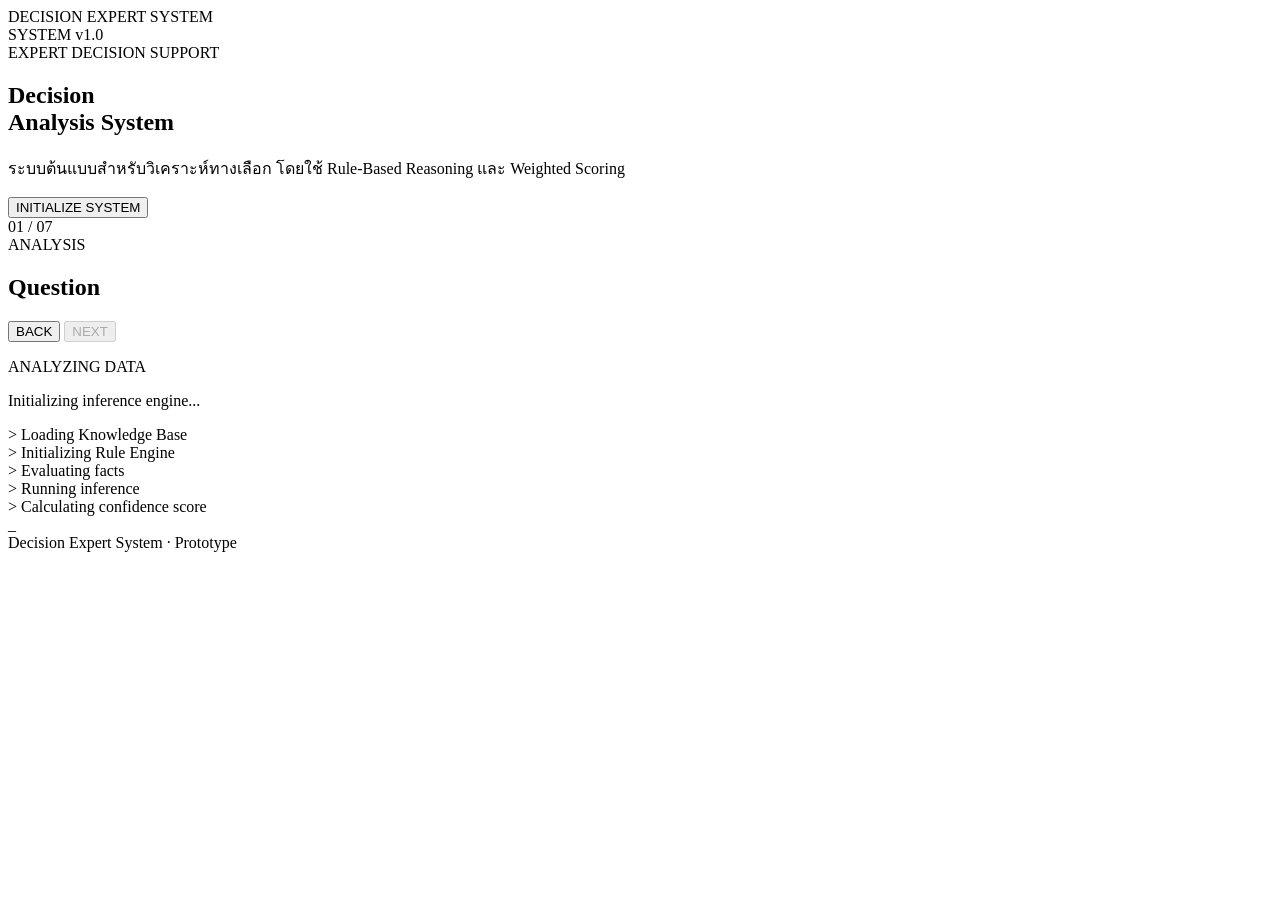
==== index.html @ 9bee4712 "Add files via upload" ====
<!DOCTYPE html>
<html lang="th">
<head>
    <meta charset="UTF-8">
    <meta name="viewport" content="width=device-width, initial-scale=1.0">
    <title>Decision Expert System</title>
    <link rel="stylesheet" href="css/style.css">
</head>

<body>

<div class="app-container">

    <header class="topbar">
        <div class="brand">
            <span class="status-dot"></span>
            DECISION EXPERT SYSTEM
        </div>

        <div class="version">
            SYSTEM v1.0
        </div>
    </header>

    <main>

        <section class="hero">
            <div class="system-label">
                EXPERT DECISION SUPPORT
            </div>

            <h1>
                Decision<br>
                <span>Analysis System</span>
            </h1>

            <p>
                ระบบต้นแบบสำหรับวิเคราะห์ทางเลือก
                โดยใช้ Rule-Based Reasoning และ Weighted Scoring
            </p>

            <button id="startBtn" class="primary-btn">
                INITIALIZE SYSTEM
            </button>
        </section>


        <section id="questionSection" class="question-section hidden">

            <div class="progress-wrapper">

                <div class="progress-info">
                    <span id="questionNumber">01</span>
                    <span id="totalQuestions">/ 07</span>
                </div>

                <div class="progress-bar">
                    <div id="progressBar"></div>
                </div>

            </div>


            <div class="question-card">

                <div class="question-category" id="questionCategory">
                    ANALYSIS
                </div>

                <h2 id="questionText">
                    Question
                </h2>

                <div id="answerContainer" class="answers">
                </div>

            </div>


            <div class="navigation">

                <button id="backBtn" class="secondary-btn">
                    BACK
                </button>

                <button id="nextBtn" class="primary-btn" disabled>
                    NEXT
                </button>

            </div>

        </section>


        <section id="processingSection" class="processing hidden">

            <div class="loader"></div>

            <p class="processing-title">
                ANALYZING DATA
            </p>

            <p id="processingText">
                Initializing inference engine...
            </p>

            <div class="terminal">

                <div>> Loading Knowledge Base</div>
                <div>> Initializing Rule Engine</div>
                <div>> Evaluating facts</div>
                <div>> Running inference</div>
                <div>> Calculating confidence score</div>
                <div class="terminal-cursor">_</div>

            </div>

        </section>

    </main>

    <footer>
        Decision Expert System · Prototype
    </footer>

</div>


<script src="js/knowledge-base.js"></script>
<script src="js/inference-engine.js"></script>
<script src="js/app.js"></script>

</body>
</html>
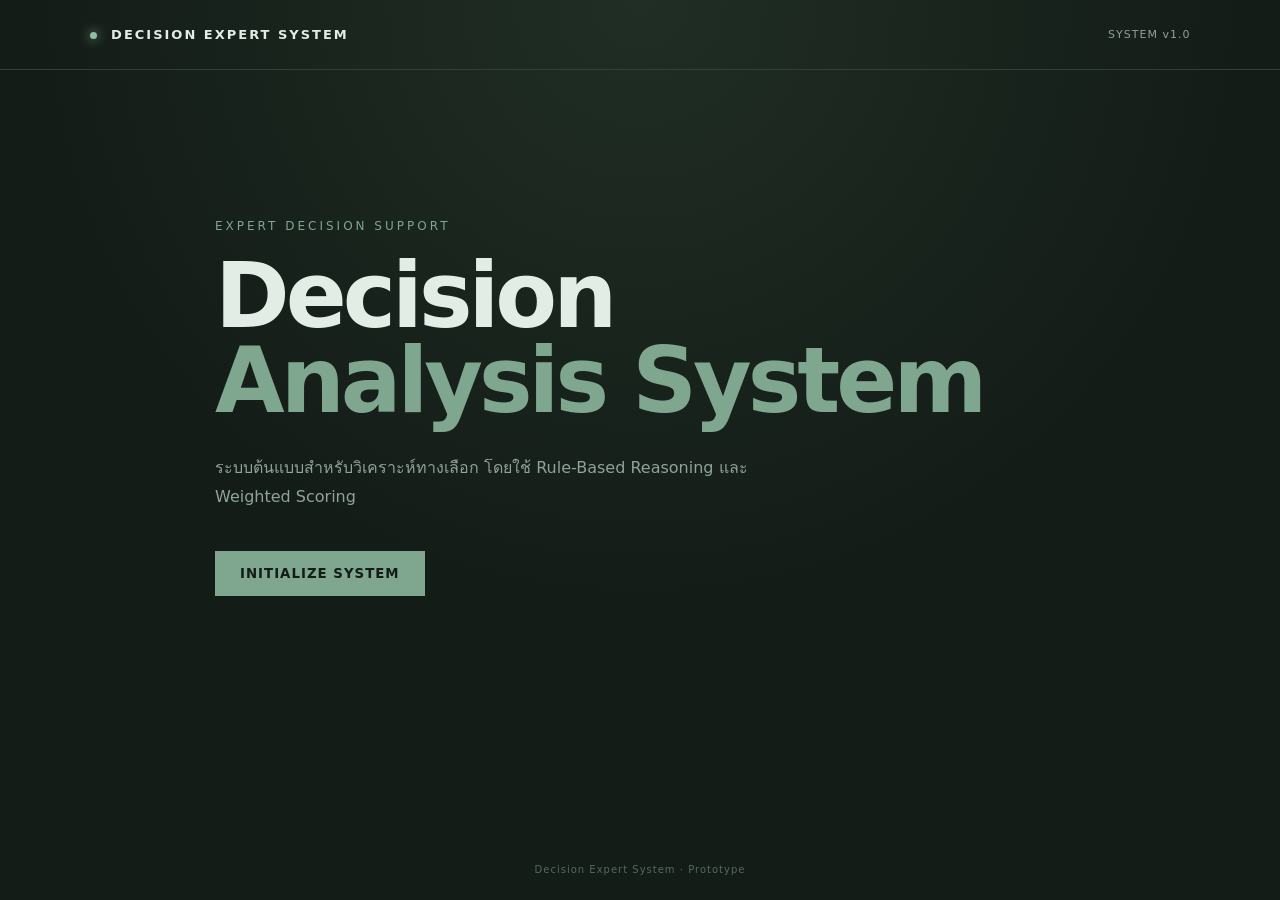
==== commit a76af211: "Update index.html" ====
--- a/index.html
+++ b/index.html
@@ -4,7 +4,7 @@
     <meta charset="UTF-8">
     <meta name="viewport" content="width=device-width, initial-scale=1.0">
     <title>Decision Expert System</title>
-    <link rel="stylesheet" href="css/style.css">
+    <link rel="stylesheet" href="style.css">
 </head>
 
 <body>
@@ -126,9 +126,9 @@
 </div>
 
 
-<script src="js/knowledge-base.js"></script>
-<script src="js/inference-engine.js"></script>
-<script src="js/app.js"></script>
+<script src="knowledge-base.js"></script>
+<script src="inference-engine.js"></script>
+<script src="app.js"></script>
 
 </body>
-</html>+</html>
--- a/style.css
+++ b/style.css
@@ -0,0 +1,442 @@
+* {
+    box-sizing: border-box;
+    margin: 0;
+    padding: 0;
+}
+
+:root {
+    /* ปรับโทนเป็น "เขียวเข้มพาสเทล" (Dark Sage / Deep Pastel Green) */
+    --bg: #141c17;              /* พื้นหลังหลัก: เขียวเข้มตุ่นๆ เกือบดำแต่ยังมีความเขียว */
+    --panel: #1b261f;            /* พื้นหลังการ์ด: เขียวเข้มปานกลาง */
+    --panel-light: #23332a;      /* พื้นหลังเบา: เขียวเข้มสว่างขึ้นมาหน่อย */
+
+    --text: #e2ede5;             /* สีตัวอักษรหลัก: เขียวอ่อนสว่างอ่านง่าย */
+    --muted: #8fa397;            /* สีตัวอักษรรอง: เขียวเทาหม่นๆ */
+
+    --accent: #7fa68e;           /* สีเน้น: เขียวเข้มพาสเทล (Sage Green) */
+    --accent-dark: #5c7d6a;      /* สีเน้นเข้ม: เขียวมอสตุ่นๆ */
+
+    --border: #2f4237;           /* สีเส้นขอบ: เขียวเข้มขอบกลมกลืน */
+}
+
+body {
+    min-height: 100vh;
+
+    /* พื้นหลัง body ไล่ระดับจากเขียวเข้มพาสเทลหรูๆ */
+    background:
+        radial-gradient(
+            circle at 50% 0%,
+            #202e25 0%,          
+            var(--bg) 55%          
+        );
+
+    color: var(--text);
+
+    font-family:
+        Inter,
+        system-ui,
+        -apple-system,
+        BlinkMacSystemFont,
+        "Segoe UI",
+        sans-serif;
+}
+
+.app-container {
+    width: 100%;
+    min-height: 100vh;
+    display: flex;
+    flex-direction: column;
+}
+
+.topbar {
+    height: 70px;
+    display: flex;
+    align-items: center;
+    justify-content: space-between;
+    padding: 0 7%;
+    border-bottom: 1px solid var(--border);
+}
+
+.brand {
+    font-size: 13px;
+    font-weight: 700;
+    letter-spacing: 2px;
+}
+
+.status-dot {
+    display: inline-block;
+    width: 7px;
+    height: 7px;
+    margin-right: 8px;
+    border-radius: 50%;
+    background: #8fbfa4;
+    box-shadow: 0 0 12px #8fbfa4;
+}
+
+.version {
+    font-size: 11px;
+    color: var(--muted);
+    letter-spacing: 1px;
+}
+
+main {
+    flex: 1;
+    width: 100%;
+}
+
+.hero {
+    max-width: 900px;
+    margin: auto;
+    min-height: 75vh;
+    display: flex;
+    flex-direction: column;
+    justify-content: center;
+    align-items: flex-start;
+    padding: 60px 25px;
+}
+
+.system-label {
+    color: var(--accent);
+    font-size: 12px;
+    letter-spacing: 3px;
+    margin-bottom: 20px;
+}
+
+.hero h1,
+.result-page h1 {
+    font-size: clamp(48px, 8vw, 90px);
+    line-height: .95;
+    letter-spacing: -4px;
+    margin-bottom: 30px;
+}
+
+.hero h1 span,
+.result-page h1 span {
+    color: var(--accent);
+}
+
+.hero p {
+    max-width: 580px;
+    color: var(--muted);
+    line-height: 1.8;
+    margin-bottom: 40px;
+}
+
+button {
+    border: none;
+    font-family: inherit;
+    cursor: pointer;
+}
+
+.primary-btn {
+    background: var(--accent);
+    color: #141c17;
+    padding: 15px 25px;
+    font-weight: 800;
+    letter-spacing: 1px;
+    transition: .25s;
+}
+
+.primary-btn:hover {
+    transform: translateY(-2px);
+    background: #9abfb0;
+}
+
+.primary-btn:disabled {
+    opacity: .4;
+    cursor: not-allowed;
+}
+
+.secondary-btn {
+    background: transparent;
+    color: var(--muted);
+    border: 1px solid var(--border);
+    padding: 14px 22px;
+    transition: .25s;
+}
+
+.secondary-btn:hover {
+    color: var(--text);
+    border-color: var(--accent);
+}
+
+.hidden {
+    display: none !important;
+}
+
+.question-section {
+    max-width: 850px;
+    margin: auto;
+    padding: 70px 25px;
+}
+
+.progress-wrapper {
+    margin-bottom: 50px;
+}
+
+.progress-info {
+    margin-bottom: 12px;
+    font-size: 12px;
+    color: var(--muted);
+}
+
+#questionNumber {
+    color: var(--text);
+    font-size: 20px;
+    font-weight: 700;
+}
+
+.progress-bar {
+    height: 3px;
+    background: var(--border);
+}
+
+#progressBar {
+    width: 0%;
+    height: 100%;
+    background: var(--accent);
+    transition: width .4s;
+}
+
+.question-card {
+    background: rgba(27, 38, 31, 0.85);
+    border: 1px solid var(--border);
+    padding: 45px;
+    backdrop-filter: blur(10px);
+}
+
+.question-category {
+    color: var(--accent);
+    font-size: 11px;
+    letter-spacing: 2px;
+    margin-bottom: 25px;
+}
+
+.question-card h2 {
+    font-size: 30px;
+    line-height: 1.4;
+    margin-bottom: 35px;
+}
+
+.answers {
+    display: grid;
+    gap: 12px;
+}
+
+.answer {
+    padding: 18px 20px;
+    background: var(--panel-light);
+    border: 1px solid var(--border);
+    color: var(--text);
+    text-align: left;
+    transition: .25s;
+}
+
+.answer:hover {
+    border-color: var(--accent);
+    transform: translateX(4px);
+}
+
+.answer.selected {
+    border-color: var(--accent);
+    background: rgba(127, 166, 142, 0.2);
+}
+
+.navigation {
+    display: flex;
+    justify-content: space-between;
+    margin-top: 25px;
+}
+
+.processing {
+    min-height: 75vh;
+    display: flex;
+    flex-direction: column;
+    align-items: center;
+    justify-content: center;
+}
+
+.loader {
+    width: 45px;
+    height: 45px;
+    border: 2px solid var(--border);
+    border-top-color: var(--accent);
+    border-radius: 50%;
+    animation: spin 1s linear infinite;
+    margin-bottom: 30px;
+}
+
+@keyframes spin {
+    to {
+        transform: rotate(360deg);
+    }
+}
+
+.processing-title {
+    font-weight: 700;
+    letter-spacing: 2px;
+}
+
+#processingText {
+    color: var(--muted);
+    margin-top: 10px;
+}
+
+.terminal {
+    width: min(500px, 90%);
+    margin-top: 30px;
+    padding: 20px;
+    background: #0e1411;
+    border: 1px solid var(--border);
+    color: #7fa68e;
+    font-family: monospace;
+    font-size: 12px;
+    line-height: 2;
+}
+
+.terminal-cursor {
+    animation: blink 1s infinite;
+}
+
+@keyframes blink {
+    50% {
+        opacity: 0;
+    }
+}
+
+.result-page {
+    max-width: 850px;
+    margin: auto;
+    padding: 80px 25px;
+}
+
+.result-panel {
+    border: 1px solid var(--border);
+    background: var(--panel);
+    margin: 40px 0;
+}
+
+.result-row {
+    display: flex;
+    justify-content: space-between;
+    padding: 22px;
+    border-bottom: 1px solid var(--border);
+}
+
+.result-row:last-child {
+    border-bottom: none;
+}
+
+.result-row span {
+    color: var(--muted);
+    font-size: 12px;
+    letter-spacing: 1px;
+}
+
+.result-row strong {
+    color: var(--accent);
+}
+
+.reveal-container {
+    text-align: center;
+    padding: 60px 0;
+}
+
+.muted {
+    color: var(--muted);
+    font-size: 11px;
+    letter-spacing: 3px;
+    margin-bottom: 20px;
+}
+
+.target-box {
+    font-family: monospace;
+    font-size: 38px;
+    font-weight: 800;
+    letter-spacing: 4px;
+    margin-bottom: 30px;
+}
+
+.glitch {
+    animation: glitch .2s infinite;
+}
+
+@keyframes glitch {
+    0% { transform: translateX(0); }
+    25% { transform: translateX(-4px); }
+    50% { transform: translateX(4px); }
+    75% { transform: translateX(-2px); }
+    100% { transform: translateX(0); }
+}
+
+.final-message {
+    text-align: center;
+    margin: 50px auto;
+    max-width: 600px;
+    padding: 35px;
+    border: 1px solid var(--border);
+    background: rgba(127, 166, 142, 0.85);
+    color: #141c17;
+    animation: appear .8s ease;
+}
+
+@keyframes appear {
+    from {
+        opacity: 0;
+        transform: translateY(20px);
+    }
+    to {
+        opacity: 1;
+        transform: translateY(0);
+    }
+}
+
+.small-label {
+    color: var(--accent);
+    font-size: 10px;
+    letter-spacing: 3px;
+    margin-bottom: 20px;
+}
+
+.final-message h2 {
+    font-size: 25px;
+    line-height: 1.5;
+    margin-bottom: 20px;
+}
+
+.final-message p {
+    color: #1c2b22;
+    line-height: 1.8;
+}
+
+.restart {
+    display: block;
+    margin: 40px auto;
+}
+
+footer {
+    padding: 25px;
+    text-align: center;
+    color: #536b5c;
+    font-size: 10px;
+    letter-spacing: 1px;
+}
+
+@media (max-width: 600px) {
+    .topbar {
+        padding: 0 20px;
+    }
+    .version {
+        display: none;
+    }
+    .hero h1,
+    .result-page h1 {
+        letter-spacing: -2px;
+    }
+    .question-card {
+        padding: 25px;
+    }
+    .question-card h2 {
+        font-size: 23px;
+    }
+}
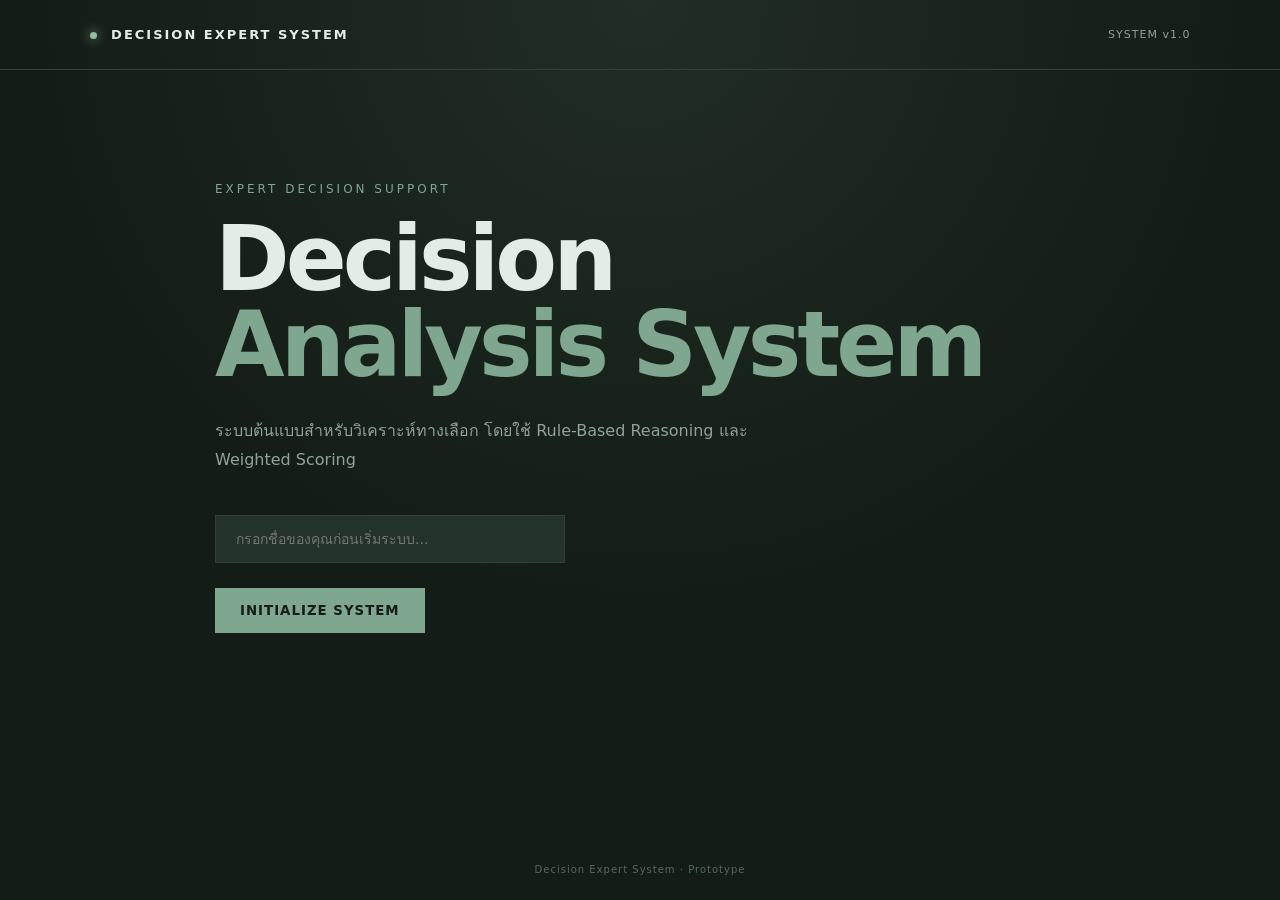
==== commit f86aa0d9: "Update index.html" ====
--- a/index.html
+++ b/index.html
@@ -38,6 +38,27 @@
                 ระบบต้นแบบสำหรับวิเคราะห์ทางเลือก
                 โดยใช้ Rule-Based Reasoning และ Weighted Scoring
             </p>
+
+            <div style="margin-bottom: 25px; width: 100%; max-width: 350px;">
+                <input 
+                    type="text" 
+                    id="userNameInput" 
+                    placeholder="กรอกชื่อของคุณก่อนเริ่มระบบ..." 
+                    style="
+                        width: 100%;
+                        padding: 15px 20px;
+                        background: var(--panel-light);
+                        border: 1px solid var(--border);
+                        color: var(--text);
+                        font-family: inherit;
+                        font-size: 14px;
+                        outline: none;
+                        transition: .25s;
+                    "
+                    onfocus="this.style.borderColor='var(--accent)'"
+                    onblur="this.style.borderColor='var(--border)'"
+                >
+            </div>
 
             <button id="startBtn" class="primary-btn">
                 INITIALIZE SYSTEM
